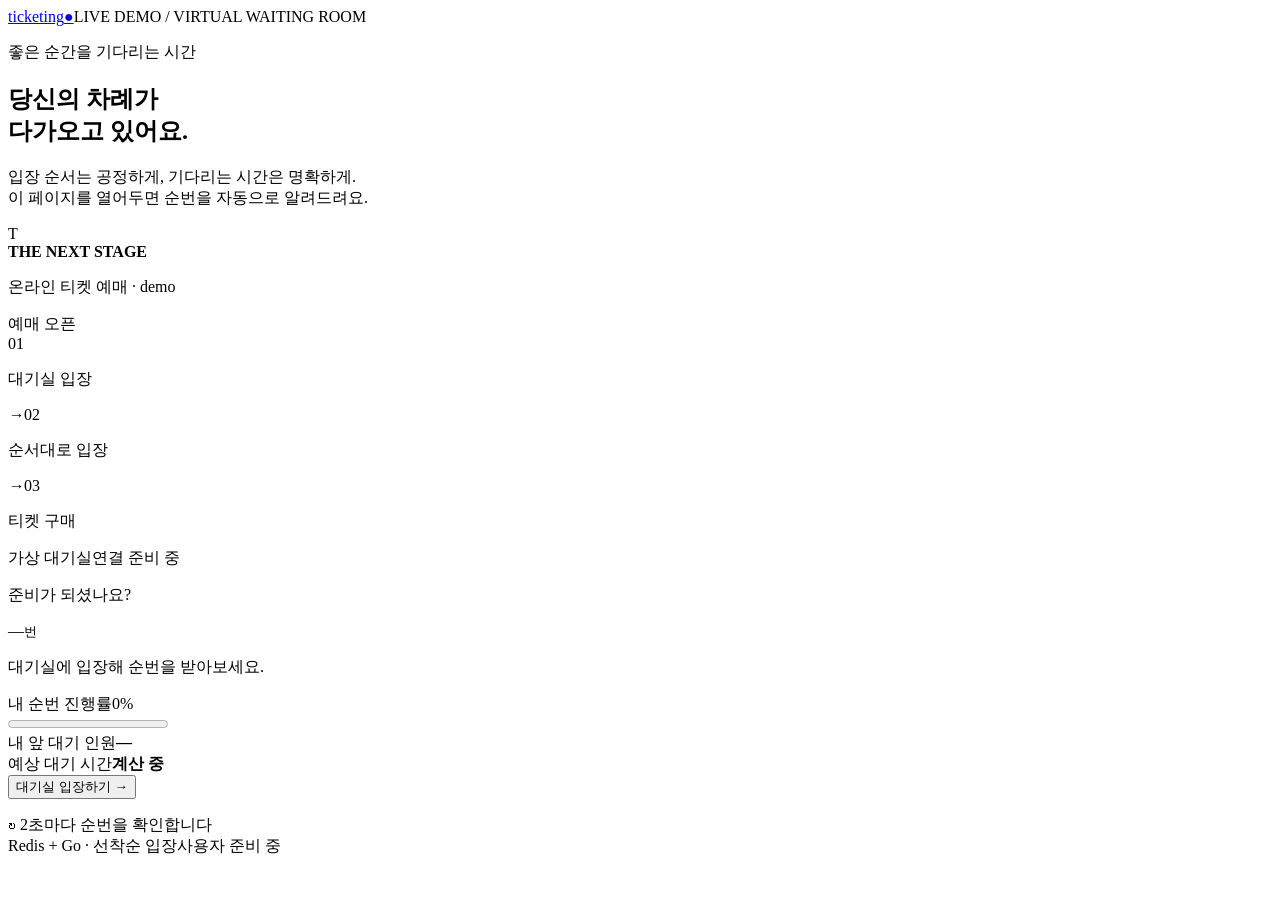
==== internal/httpapi/web/index.html @ 3b5f8c2a "Add admin console and hide test tools from the user page The admin page at /admin shows live occupan" ====
<!doctype html>
<html lang="ko">
<head>
<meta charset="utf-8"><meta name="viewport" content="width=device-width,initial-scale=1">
<title>Ticketing — 가상 대기실</title>
<link rel="stylesheet" href="/style.css">
<script src="/app.js" defer></script>
</head>
<body>
<header><a href="/" class="brand">ticketing<span>●</span></a><span class="tag">LIVE DEMO / VIRTUAL WAITING ROOM</span></header>
<main>
<section class="intro"><p class="eyebrow">좋은 순간을 기다리는 시간</p><h1>당신의 차례가<br>다가오고 있어요.</h1><p class="sub">입장 순서는 공정하게, 기다리는 시간은 명확하게.<br>이 페이지를 열어두면 순번을 자동으로 알려드려요.</p>
<div class="event"><span class="event-icon">T</span><div><strong>THE NEXT STAGE</strong><p>온라인 티켓 예매 · <span id="event-id">demo</span></p></div><span class="pill">예매 오픈</span></div>
<div class="note"><span>01</span><p>대기실 입장</p><i>→</i><span>02</span><p>순서대로 입장</p><i>→</i><span>03</span><p>티켓 구매</p></div>
</section>
<section class="room" aria-labelledby="room-title">
<div class="room-top"><span class="live-dot"></span><span id="room-title">가상 대기실</span><span id="connection">연결 준비 중</span></div>
<div id="waiting-view"><p id="caption" class="caption">준비가 되셨나요?</p><div class="number"><span id="position">—</span><small id="unit">번</small></div><p id="detail">대기실에 입장해 순번을 받아보세요.</p>
<div class="progress-label"><span>내 순번 진행률</span><span id="progress-text">0%</span></div><progress id="progress" value="0" max="100" aria-label="대기 순번 진행률"></progress>
<div class="stats"><div><span>내 앞 대기 인원</span><strong id="ahead">—</strong></div><div><span>예상 대기 시간</span><strong id="eta">계산 중</strong></div></div>
<button id="join" class="primary">대기실 입장하기 <span>→</span></button></div>
<div id="purchase-view" hidden><div class="success-mark">✓</div><h2>입장이 완료되었어요.</h2><p>이제 티켓을 구매할 수 있어요.</p><div class="ticket"><span>THE NEXT STAGE</span><strong>일반 입장권 · 1매</strong><small>데모 예약입니다. 실제 결제는 발생하지 않습니다.</small></div><p class="expiry">입장 유효 시간: <span id="expires">—</span></p><button id="buy" class="primary">티켓 예약하기 <span>→</span></button></div>
<div id="complete-view" hidden><div class="success-mark">✓</div><h2>예약이 완료되었어요!</h2><p>입장 자리는 다음 분께 전달됩니다.</p><code id="reservation"></code></div>
<p id="message" role="status" aria-live="polite"></p><button id="leave" class="secondary" hidden>대기 / 예매 나가기</button>
<div class="room-footer"><span>↻</span> <span id="transport-label">2초마다 순번을 확인합니다</span></div>
</section>
<section class="testing" id="testing" hidden><div><strong>직접 테스트해 보세요</strong><p>새 탭은 새 사용자, 새로고침은 같은 사용자입니다.</p></div><a href="/" target="_blank" rel="noopener noreferrer" id="new-tab">새 사용자 탭 ↗</a><a id="mode" href="/?transport=sse">SSE 모드</a><button id="new-user">사용자 바꾸기</button><label><input type="checkbox" id="pause"> heartbeat 중단</label></section>
</main>
<footer><span>Redis + Go · 선착순 입장</span><span id="user-id">사용자 준비 중</span></footer>
</body></html>
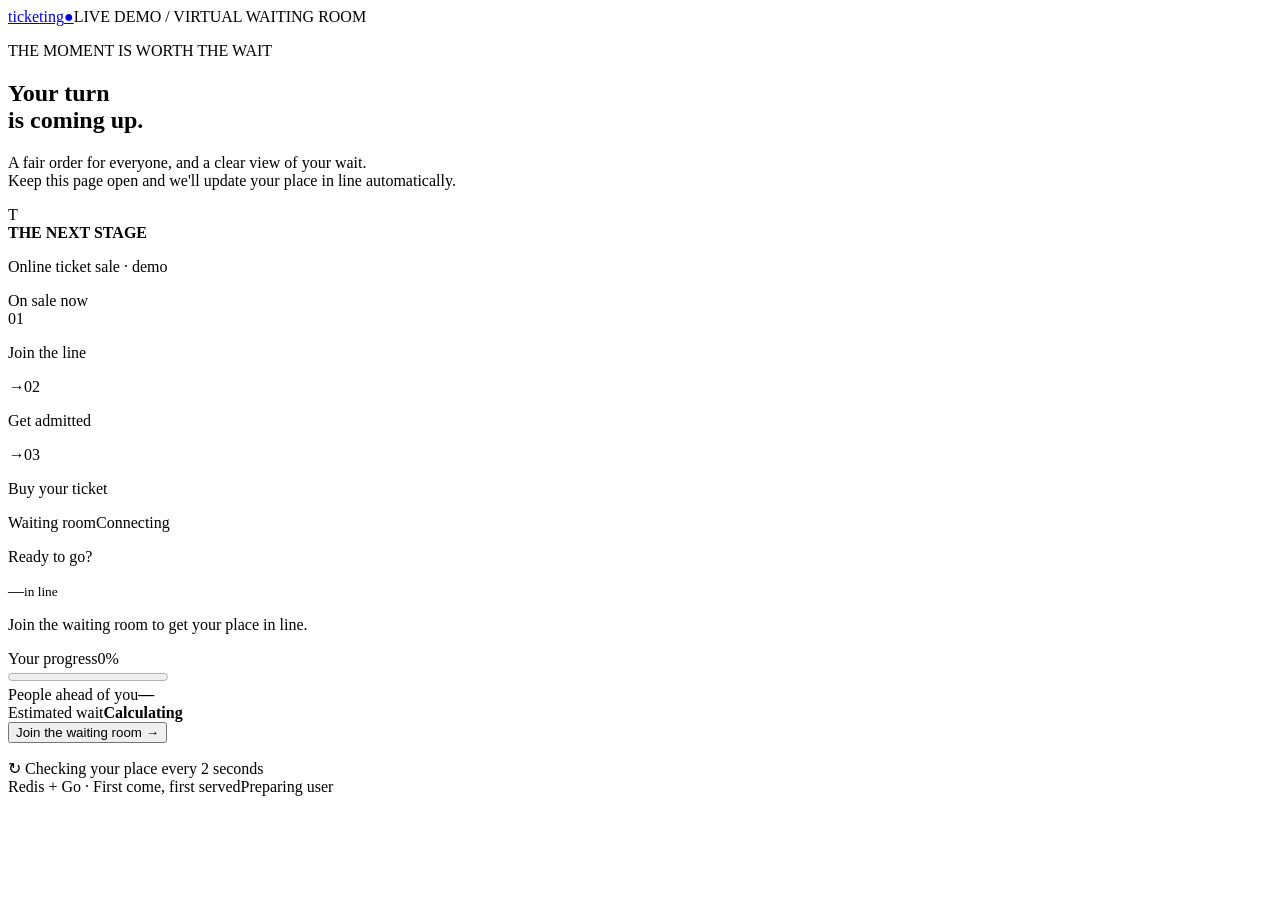
==== commit be92ab02: "Translate the site to English and add live event settings Admins can now change the ticket name, max" ====
--- a/internal/httpapi/web/index.html
+++ b/internal/httpapi/web/index.html
@@ -1,30 +1,30 @@
 <!doctype html>
-<html lang="ko">
+<html lang="en">
 <head>
 <meta charset="utf-8"><meta name="viewport" content="width=device-width,initial-scale=1">
-<title>Ticketing — 가상 대기실</title>
+<title>Ticketing — Virtual Waiting Room</title>
 <link rel="stylesheet" href="/style.css">
 <script src="/app.js" defer></script>
 </head>
 <body>
 <header><a href="/" class="brand">ticketing<span>●</span></a><span class="tag">LIVE DEMO / VIRTUAL WAITING ROOM</span></header>
 <main>
-<section class="intro"><p class="eyebrow">좋은 순간을 기다리는 시간</p><h1>당신의 차례가<br>다가오고 있어요.</h1><p class="sub">입장 순서는 공정하게, 기다리는 시간은 명확하게.<br>이 페이지를 열어두면 순번을 자동으로 알려드려요.</p>
-<div class="event"><span class="event-icon">T</span><div><strong>THE NEXT STAGE</strong><p>온라인 티켓 예매 · <span id="event-id">demo</span></p></div><span class="pill">예매 오픈</span></div>
-<div class="note"><span>01</span><p>대기실 입장</p><i>→</i><span>02</span><p>순서대로 입장</p><i>→</i><span>03</span><p>티켓 구매</p></div>
+<section class="intro"><p class="eyebrow">THE MOMENT IS WORTH THE WAIT</p><h1>Your turn<br>is coming up.</h1><p class="sub">A fair order for everyone, and a clear view of your wait.<br>Keep this page open and we'll update your place in line automatically.</p>
+<div class="event"><span class="event-icon">T</span><div><strong class="ticket-name">THE NEXT STAGE</strong><p>Online ticket sale · <span id="event-id">demo</span></p></div><span class="pill">On sale now</span></div>
+<div class="note"><span>01</span><p>Join the line</p><i>→</i><span>02</span><p>Get admitted</p><i>→</i><span>03</span><p>Buy your ticket</p></div>
 </section>
 <section class="room" aria-labelledby="room-title">
-<div class="room-top"><span class="live-dot"></span><span id="room-title">가상 대기실</span><span id="connection">연결 준비 중</span></div>
-<div id="waiting-view"><p id="caption" class="caption">준비가 되셨나요?</p><div class="number"><span id="position">—</span><small id="unit">번</small></div><p id="detail">대기실에 입장해 순번을 받아보세요.</p>
-<div class="progress-label"><span>내 순번 진행률</span><span id="progress-text">0%</span></div><progress id="progress" value="0" max="100" aria-label="대기 순번 진행률"></progress>
-<div class="stats"><div><span>내 앞 대기 인원</span><strong id="ahead">—</strong></div><div><span>예상 대기 시간</span><strong id="eta">계산 중</strong></div></div>
-<button id="join" class="primary">대기실 입장하기 <span>→</span></button></div>
-<div id="purchase-view" hidden><div class="success-mark">✓</div><h2>입장이 완료되었어요.</h2><p>이제 티켓을 구매할 수 있어요.</p><div class="ticket"><span>THE NEXT STAGE</span><strong>일반 입장권 · 1매</strong><small>데모 예약입니다. 실제 결제는 발생하지 않습니다.</small></div><p class="expiry">입장 유효 시간: <span id="expires">—</span></p><button id="buy" class="primary">티켓 예약하기 <span>→</span></button></div>
-<div id="complete-view" hidden><div class="success-mark">✓</div><h2>예약이 완료되었어요!</h2><p>입장 자리는 다음 분께 전달됩니다.</p><code id="reservation"></code></div>
-<p id="message" role="status" aria-live="polite"></p><button id="leave" class="secondary" hidden>대기 / 예매 나가기</button>
-<div class="room-footer"><span>↻</span> <span id="transport-label">2초마다 순번을 확인합니다</span></div>
+<div class="room-top"><span class="live-dot"></span><span id="room-title">Waiting room</span><span id="connection">Connecting</span></div>
+<div id="waiting-view"><p id="caption" class="caption">Ready to go?</p><div class="number"><span id="position">—</span><small id="unit">in line</small></div><p id="detail">Join the waiting room to get your place in line.</p>
+<div class="progress-label"><span>Your progress</span><span id="progress-text">0%</span></div><progress id="progress" value="0" max="100" aria-label="Queue progress"></progress>
+<div class="stats"><div><span>People ahead of you</span><strong id="ahead">—</strong></div><div><span>Estimated wait</span><strong id="eta">Calculating</strong></div></div>
+<button id="join" class="primary">Join the waiting room <span>→</span></button></div>
+<div id="purchase-view" hidden><div class="success-mark">✓</div><h2>You're in!</h2><p>You can buy your ticket now.</p><div class="ticket"><span class="ticket-name">THE NEXT STAGE</span><strong>General Admission · 1 ticket</strong><small>This is a demo reservation. No payment is taken.</small></div><p class="expiry">Your spot is held until <span id="expires">—</span></p><button id="buy" class="primary">Reserve my ticket <span>→</span></button></div>
+<div id="complete-view" hidden><div class="success-mark">✓</div><h2>Your ticket is reserved!</h2><p>Your spot has been passed to the next person in line.</p><code id="reservation"></code></div>
+<p id="message" role="status" aria-live="polite"></p><button id="leave" class="secondary" hidden>Leave the line</button>
+<div class="room-footer"><span>↻</span> <span id="transport-label">Checking your place every 2 seconds</span></div>
 </section>
-<section class="testing" id="testing" hidden><div><strong>직접 테스트해 보세요</strong><p>새 탭은 새 사용자, 새로고침은 같은 사용자입니다.</p></div><a href="/" target="_blank" rel="noopener noreferrer" id="new-tab">새 사용자 탭 ↗</a><a id="mode" href="/?transport=sse">SSE 모드</a><button id="new-user">사용자 바꾸기</button><label><input type="checkbox" id="pause"> heartbeat 중단</label></section>
+<section class="testing" id="testing" hidden><div><strong>Try it yourself</strong><p>A new tab is a new user; refreshing keeps the same user.</p></div><a href="/" target="_blank" rel="noopener noreferrer" id="new-tab">New user tab ↗</a><a id="mode" href="/?transport=sse">SSE mode</a><button id="new-user">Switch user</button><label><input type="checkbox" id="pause"> Pause heartbeat</label></section>
 </main>
-<footer><span>Redis + Go · 선착순 입장</span><span id="user-id">사용자 준비 중</span></footer>
+<footer><span>Redis + Go · First come, first served</span><span id="user-id">Preparing user</span></footer>
 </body></html>
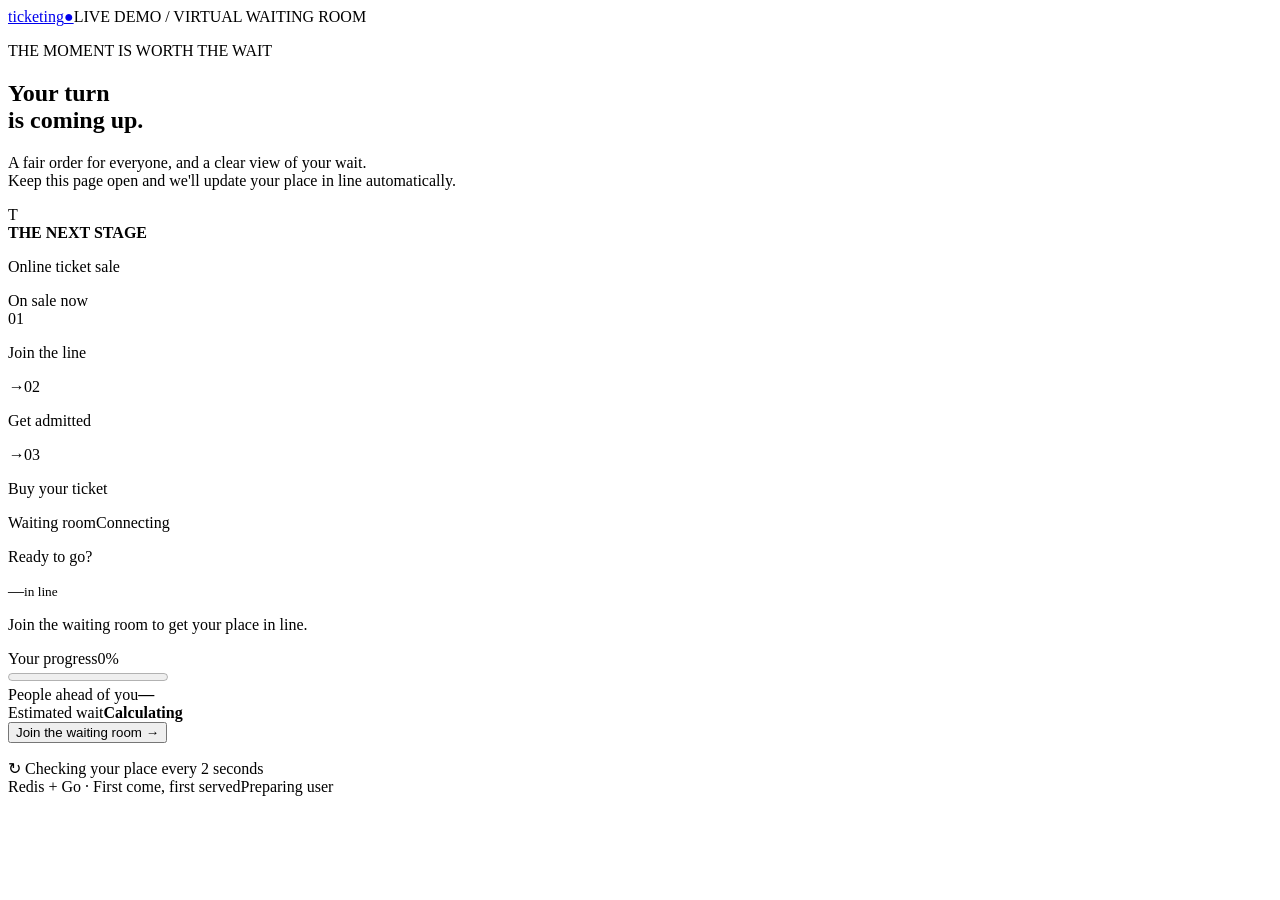
==== commit 05e4faf4: "Hide the internal event ID on the user page The event row read "Online ticket sale · demo"; the even" ====
--- a/internal/httpapi/web/index.html
+++ b/internal/httpapi/web/index.html
@@ -10,7 +10,7 @@
 <header><a href="/" class="brand">ticketing<span>●</span></a><span class="tag">LIVE DEMO / VIRTUAL WAITING ROOM</span></header>
 <main>
 <section class="intro"><p class="eyebrow">THE MOMENT IS WORTH THE WAIT</p><h1>Your turn<br>is coming up.</h1><p class="sub">A fair order for everyone, and a clear view of your wait.<br>Keep this page open and we'll update your place in line automatically.</p>
-<div class="event"><span class="event-icon">T</span><div><strong class="ticket-name">THE NEXT STAGE</strong><p>Online ticket sale · <span id="event-id">demo</span></p></div><span class="pill">On sale now</span></div>
+<div class="event"><span class="event-icon">T</span><div><strong class="ticket-name">THE NEXT STAGE</strong><p>Online ticket sale</p></div><span class="pill">On sale now</span></div>
 <div class="note"><span>01</span><p>Join the line</p><i>→</i><span>02</span><p>Get admitted</p><i>→</i><span>03</span><p>Buy your ticket</p></div>
 </section>
 <section class="room" aria-labelledby="room-title">
@@ -19,8 +19,13 @@
 <div class="progress-label"><span>Your progress</span><span id="progress-text">0%</span></div><progress id="progress" value="0" max="100" aria-label="Queue progress"></progress>
 <div class="stats"><div><span>People ahead of you</span><strong id="ahead">—</strong></div><div><span>Estimated wait</span><strong id="eta">Calculating</strong></div></div>
 <button id="join" class="primary">Join the waiting room <span>→</span></button></div>
-<div id="purchase-view" hidden><div class="success-mark">✓</div><h2>You're in!</h2><p>You can buy your ticket now.</p><div class="ticket"><span class="ticket-name">THE NEXT STAGE</span><strong>General Admission · 1 ticket</strong><small>This is a demo reservation. No payment is taken.</small></div><p class="expiry">Your spot is held until <span id="expires">—</span></p><button id="buy" class="primary">Reserve my ticket <span>→</span></button></div>
-<div id="complete-view" hidden><div class="success-mark">✓</div><h2>Your ticket is reserved!</h2><p>Your spot has been passed to the next person in line.</p><code id="reservation"></code></div>
+<div id="purchase-view" hidden><div class="success-mark">✓</div><h2>You're in!</h2><p>You can buy your ticket now.</p><div class="ticket"><span class="ticket-name">THE NEXT STAGE</span><strong>General Admission · 1 ticket</strong><small>This is a demo reservation. No payment is taken.</small></div><p class="expiry">Your spot is held until <span id="expires">—</span></p>
+<form id="buyer" class="buyer">
+<div class="buyer-row"><label>First name<input id="first-name" autocomplete="given-name" maxlength="100" required></label><label>Last name<input id="last-name" autocomplete="family-name" maxlength="100" required></label></div>
+<label>Email address<input id="email" type="email" autocomplete="email" maxlength="254" required></label>
+<button id="buy" class="primary" type="submit">Reserve my ticket <span>→</span></button>
+</form></div>
+<div id="complete-view" hidden><div class="success-mark">✓</div><h2>Your ticket is reserved!</h2><p id="reserved-for">Your spot has been passed to the next person in line.</p><code id="reservation"></code></div>
 <p id="message" role="status" aria-live="polite"></p><button id="leave" class="secondary" hidden>Leave the line</button>
 <div class="room-footer"><span>↻</span> <span id="transport-label">Checking your place every 2 seconds</span></div>
 </section>
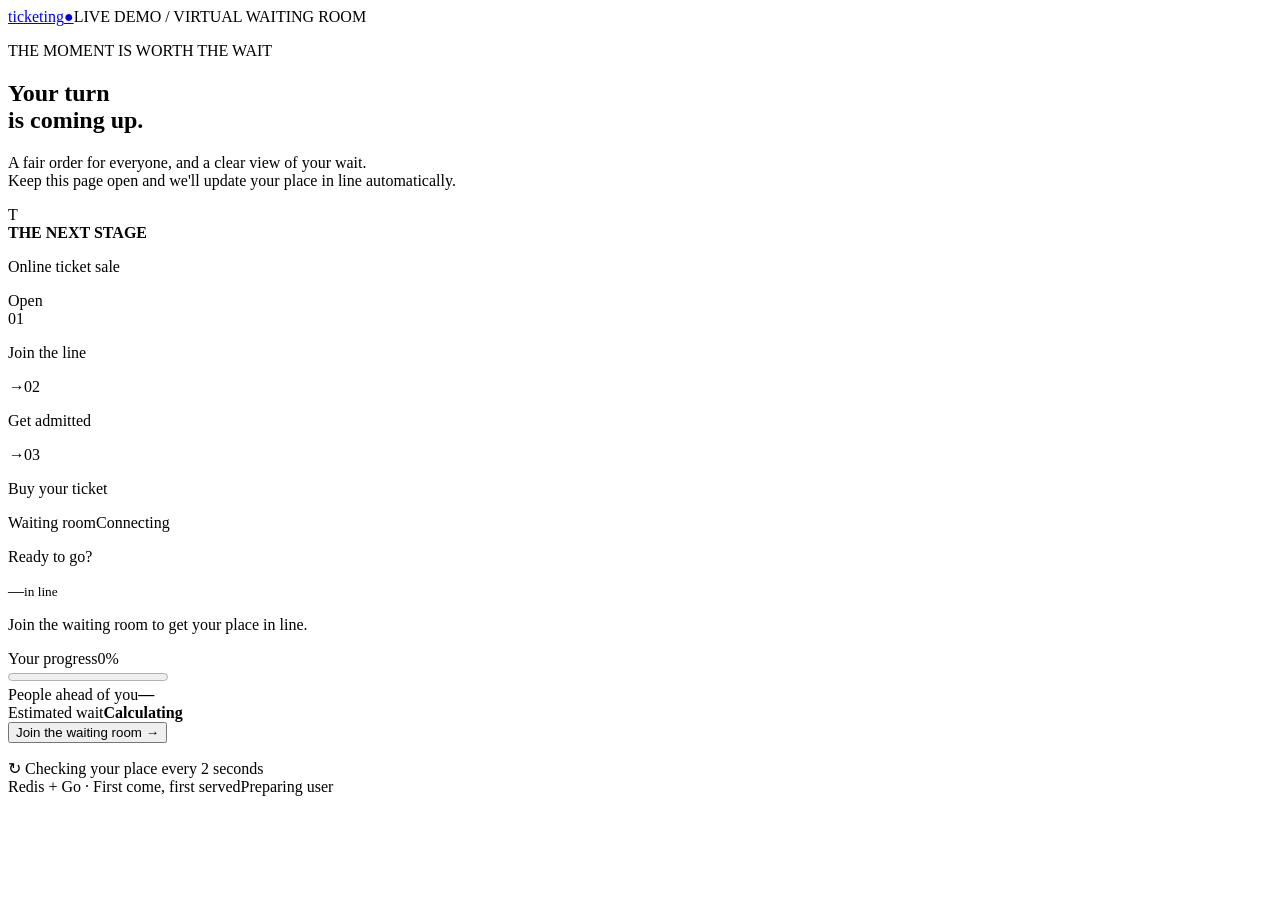
==== commit a42890f2: "Let admins set the sale status badge The badge on the user page (previously fixed "On sale now") is " ====
--- a/internal/httpapi/web/index.html
+++ b/internal/httpapi/web/index.html
@@ -10,7 +10,7 @@
 <header><a href="/" class="brand">ticketing<span>●</span></a><span class="tag">LIVE DEMO / VIRTUAL WAITING ROOM</span></header>
 <main>
 <section class="intro"><p class="eyebrow">THE MOMENT IS WORTH THE WAIT</p><h1>Your turn<br>is coming up.</h1><p class="sub">A fair order for everyone, and a clear view of your wait.<br>Keep this page open and we'll update your place in line automatically.</p>
-<div class="event"><span class="event-icon">T</span><div><strong class="ticket-name">THE NEXT STAGE</strong><p>Online ticket sale</p></div><span class="pill">On sale now</span></div>
+<div class="event"><span class="event-icon">T</span><div><strong class="ticket-name">THE NEXT STAGE</strong><p>Online ticket sale</p></div><span class="pill" id="badge">Open</span></div>
 <div class="note"><span>01</span><p>Join the line</p><i>→</i><span>02</span><p>Get admitted</p><i>→</i><span>03</span><p>Buy your ticket</p></div>
 </section>
 <section class="room" aria-labelledby="room-title">
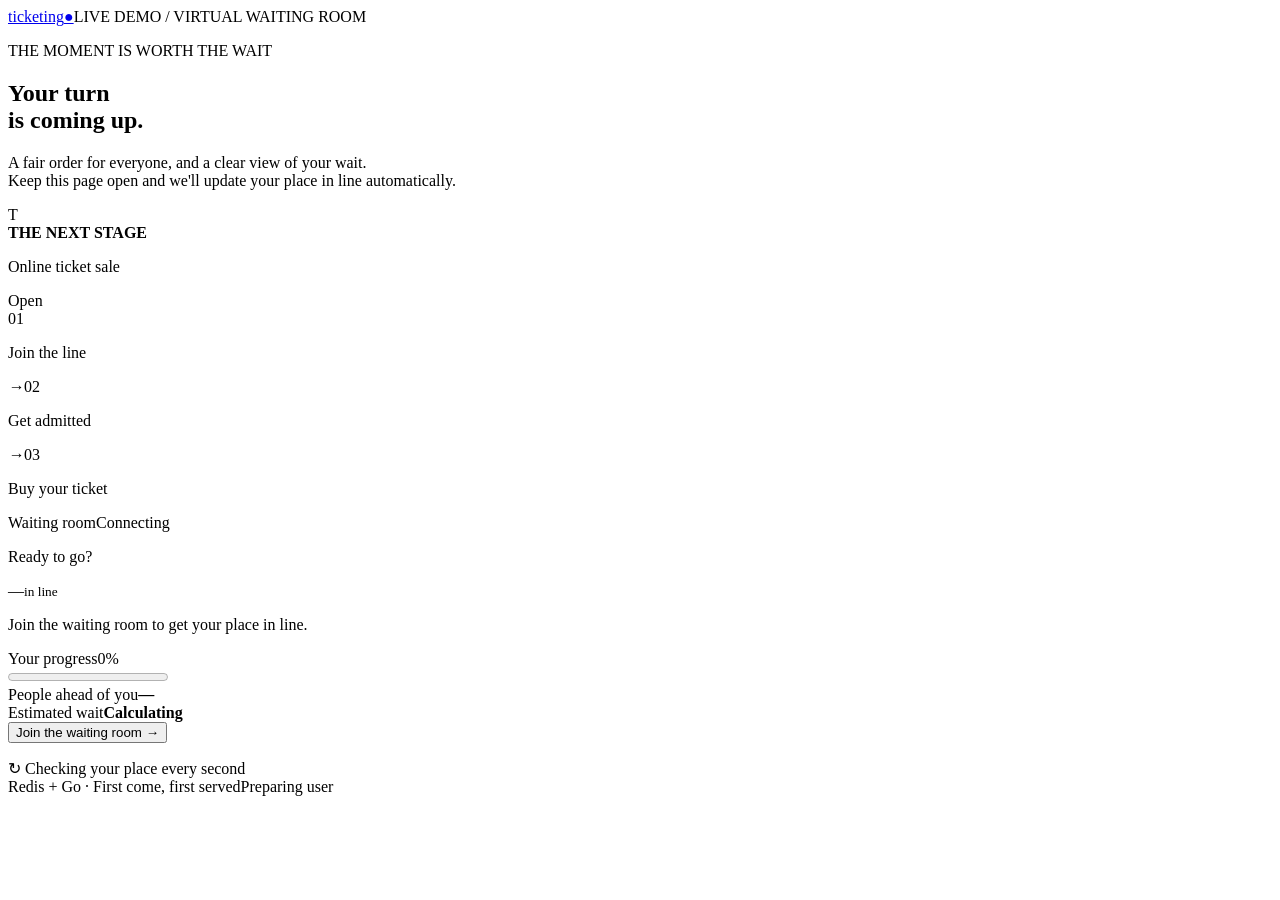
==== commit ad3cfc73: "Lock the join button until opening; add ticket quantities Scheduling an opening now offers two choic" ====
--- a/internal/httpapi/web/index.html
+++ b/internal/httpapi/web/index.html
@@ -19,15 +19,16 @@
 <div class="progress-label"><span>Your progress</span><span id="progress-text">0%</span></div><progress id="progress" value="0" max="100" aria-label="Queue progress"></progress>
 <div class="stats"><div><span>People ahead of you</span><strong id="ahead">—</strong></div><div><span>Estimated wait</span><strong id="eta">Calculating</strong></div></div>
 <button id="join" class="primary">Join the waiting room <span>→</span></button></div>
-<div id="purchase-view" hidden><div class="success-mark">✓</div><h2>You're in!</h2><p>You can buy your ticket now.</p><div class="ticket"><span class="ticket-name">THE NEXT STAGE</span><strong>General Admission · 1 ticket</strong><small>This is a demo reservation. No payment is taken.</small></div><p class="expiry">Your spot is held until <span id="expires">—</span></p>
+<div id="purchase-view" hidden><div class="success-mark">✓</div><h2>You're in!</h2><p>You can buy your ticket now.</p><div class="ticket"><span class="ticket-name">THE NEXT STAGE</span><strong>General Admission · <span id="qty-label">1 ticket</span></strong><small class="price">Free</small></div><p class="expiry">Your spot is held until <span id="expires">—</span></p>
 <form id="buyer" class="buyer">
+<label>Tickets<select id="quantity" aria-label="Number of tickets"><option value="1">1</option></select></label>
 <div class="buyer-row"><label>First name<input id="first-name" autocomplete="given-name" maxlength="100" required></label><label>Last name<input id="last-name" autocomplete="family-name" maxlength="100" required></label></div>
 <label>Email address<input id="email" type="email" autocomplete="email" maxlength="254" required></label>
 <button id="buy" class="primary" type="submit">Reserve my ticket <span>→</span></button>
 </form></div>
 <div id="complete-view" hidden><div class="success-mark">✓</div><h2>Your ticket is reserved!</h2><p id="reserved-for">Your spot has been passed to the next person in line.</p><code id="reservation"></code></div>
 <p id="message" role="status" aria-live="polite"></p><button id="leave" class="secondary" hidden>Leave the line</button>
-<div class="room-footer"><span>↻</span> <span id="transport-label">Checking your place every 2 seconds</span></div>
+<div class="room-footer"><span>↻</span> <span id="transport-label">Checking your place every second</span></div>
 </section>
 <section class="testing" id="testing" hidden><div><strong>Try it yourself</strong><p>A new tab is a new user; refreshing keeps the same user.</p></div><a href="/" target="_blank" rel="noopener noreferrer" id="new-tab">New user tab ↗</a><a id="mode" href="/?transport=sse">SSE mode</a><button id="new-user">Switch user</button><label><input type="checkbox" id="pause"> Pause heartbeat</label></section>
 </main>
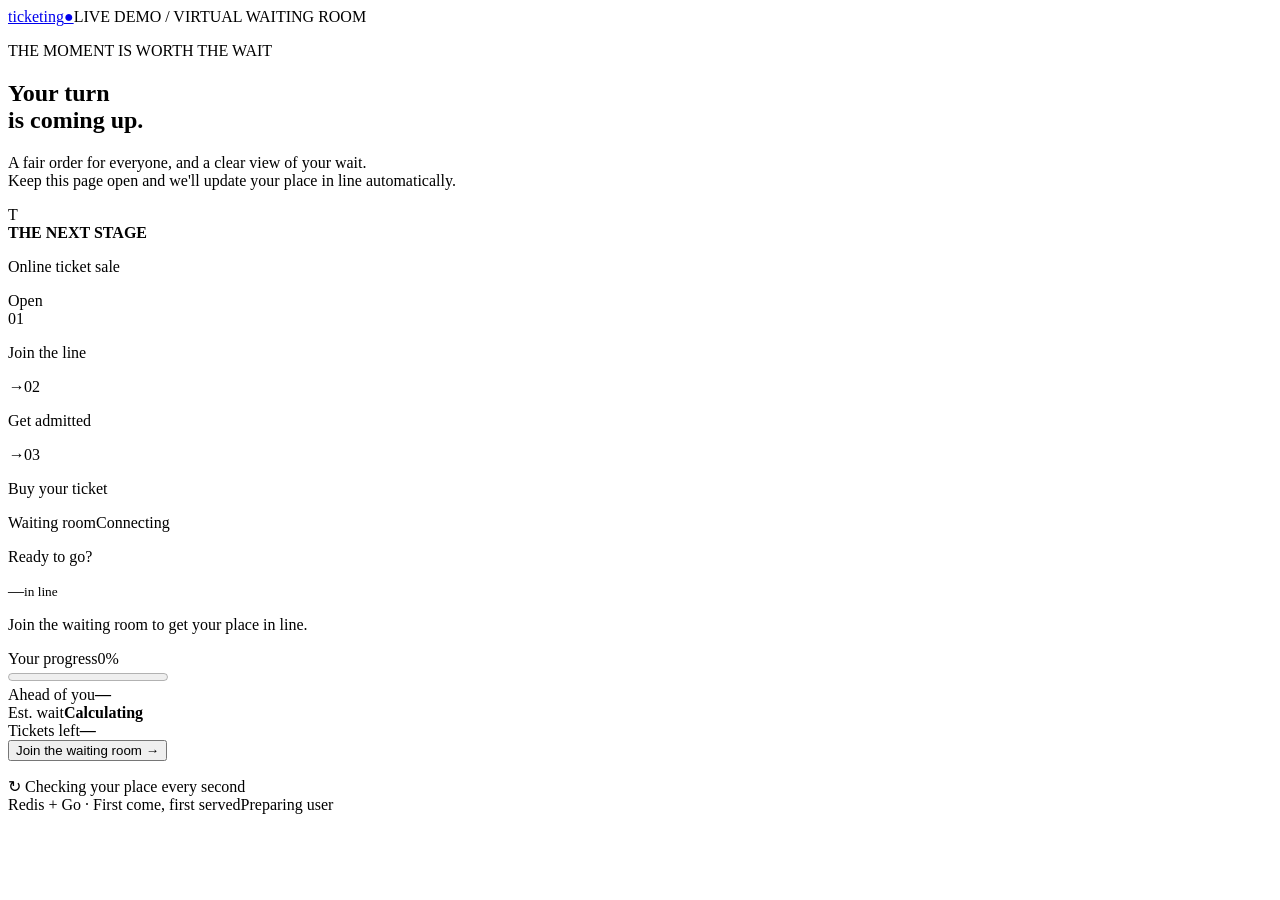
==== commit 1b00bbcb: "Show tickets left live on the user page Every status response now carries the remaining ticket count" ====
--- a/internal/httpapi/web/index.html
+++ b/internal/httpapi/web/index.html
@@ -10,14 +10,14 @@
 <header><a href="/" class="brand">ticketing<span>●</span></a><span class="tag">LIVE DEMO / VIRTUAL WAITING ROOM</span></header>
 <main>
 <section class="intro"><p class="eyebrow">THE MOMENT IS WORTH THE WAIT</p><h1>Your turn<br>is coming up.</h1><p class="sub">A fair order for everyone, and a clear view of your wait.<br>Keep this page open and we'll update your place in line automatically.</p>
-<div class="event"><span class="event-icon">T</span><div><strong class="ticket-name">THE NEXT STAGE</strong><p>Online ticket sale</p></div><span class="pill" id="badge">Open</span></div>
+<div class="event"><span class="event-icon">T</span><div><strong class="ticket-name">THE NEXT STAGE</strong><p>Online ticket sale<span id="left-line"></span></p></div><span class="pill" id="badge">Open</span></div>
 <div class="note"><span>01</span><p>Join the line</p><i>→</i><span>02</span><p>Get admitted</p><i>→</i><span>03</span><p>Buy your ticket</p></div>
 </section>
 <section class="room" aria-labelledby="room-title">
 <div class="room-top"><span class="live-dot"></span><span id="room-title">Waiting room</span><span id="connection">Connecting</span></div>
 <div id="waiting-view"><p id="caption" class="caption">Ready to go?</p><div class="number"><span id="position">—</span><small id="unit">in line</small></div><p id="detail">Join the waiting room to get your place in line.</p>
 <div class="progress-label"><span>Your progress</span><span id="progress-text">0%</span></div><progress id="progress" value="0" max="100" aria-label="Queue progress"></progress>
-<div class="stats"><div><span>People ahead of you</span><strong id="ahead">—</strong></div><div><span>Estimated wait</span><strong id="eta">Calculating</strong></div></div>
+<div class="stats"><div><span>Ahead of you</span><strong id="ahead">—</strong></div><div><span>Est. wait</span><strong id="eta">Calculating</strong></div><div><span>Tickets left</span><strong id="left">—</strong></div></div>
 <button id="join" class="primary">Join the waiting room <span>→</span></button></div>
 <div id="purchase-view" hidden><div class="success-mark">✓</div><h2>You're in!</h2><p>You can buy your ticket now.</p><div class="ticket"><span class="ticket-name">THE NEXT STAGE</span><strong>General Admission · <span id="qty-label">1 ticket</span></strong><small class="price">Free</small></div><p class="expiry">Your spot is held until <span id="expires">—</span></p>
 <form id="buyer" class="buyer">
